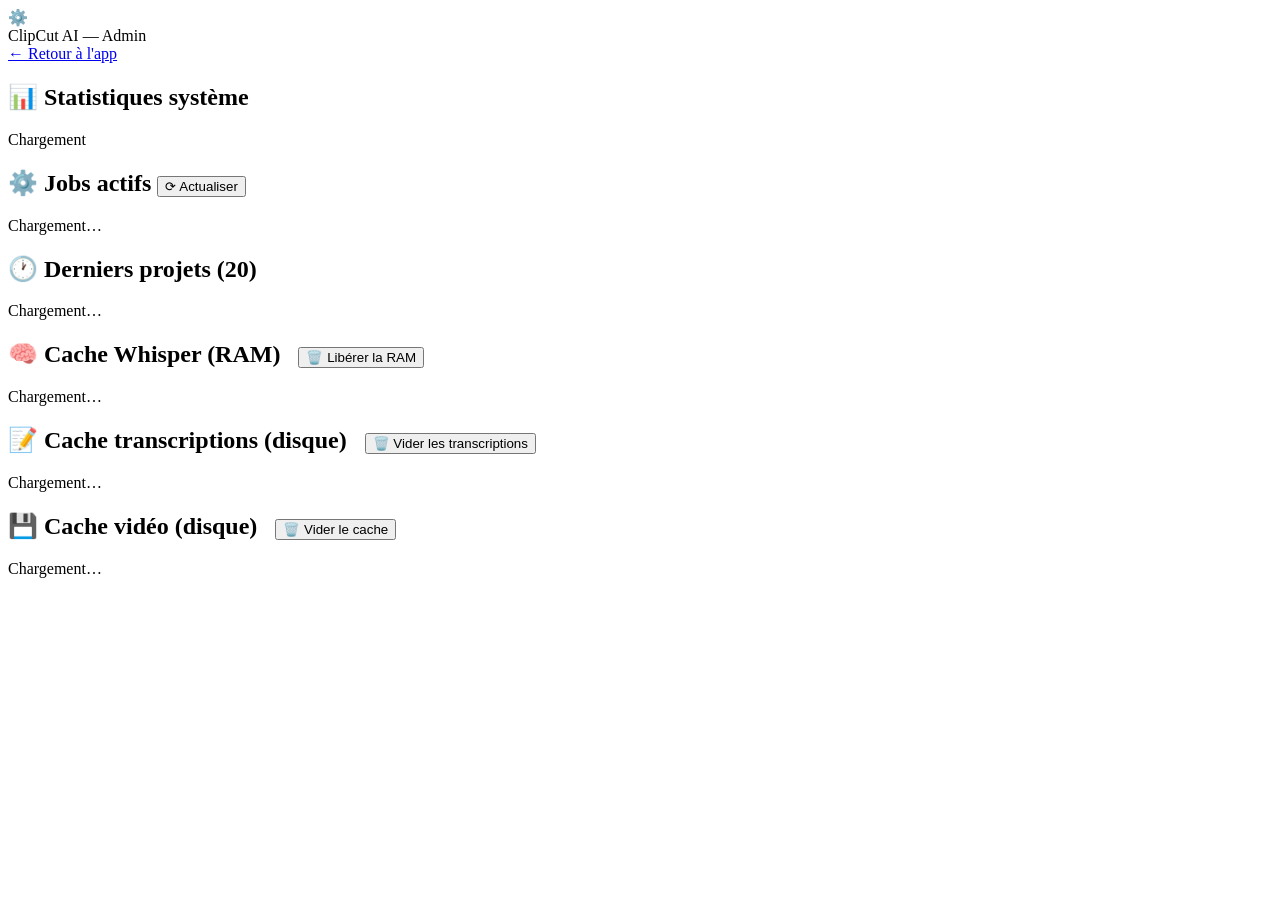
==== frontend/admin.html @ d1e2cdd9 "v4" ====
<!DOCTYPE html>
<html lang="fr">
<head>
  <meta charset="UTF-8" />
  <meta name="viewport" content="width=device-width, initial-scale=1.0" />
  <title>ClipCut AI — Admin</title>
  <link rel="stylesheet" href="/css/admin.css" />
</head>
<body>

<nav>
  <div class="logo">
    <div class="logo-icon">⚙️</div>
    ClipCut AI — Admin
  </div>
  <a class="back-link" href="/">← Retour à l'app</a>
</nav>

<div class="container">

  <!-- Stats -->
  <h2>📊 Statistiques système</h2>
  <div class="stats-grid" id="stats-grid">
    <div class="stat-card"><div class="stat-label">Chargement</div>
      <div class="stat-value"><span class="spinner"></span></div></div>
  </div>

  <!-- Active jobs -->
  <div class="section">
    <h2>⚙️ Jobs actifs
      <button class="refresh-btn" onclick="loadStats()">⟳ Actualiser</button>
    </h2>
    <div id="active-jobs-list"><div class="empty">Chargement…</div></div>
  </div>

  <!-- Recent jobs -->
  <div class="section">
    <h2>🕐 Derniers projets (20)</h2>
    <div id="recent-jobs-list"><div class="empty">Chargement…</div></div>
  </div>

  <!-- Whisper RAM cache -->
  <div class="section">
    <h2>🧠 Cache Whisper (RAM)
      <button class="action-btn btn-danger" onclick="clearWhisperCache()"
              id="clear-whisper-btn" style="margin-left:12px;">
        🗑️ Libérer la RAM
      </button>
    </h2>
    <div id="whisper-cache-info"><div class="empty">Chargement…</div></div>
  </div>

  <!-- Transcript disk cache -->
  <div class="section">
    <h2>📝 Cache transcriptions (disque)
      <button class="action-btn btn-danger" onclick="clearTranscriptCache()"
              id="clear-transcript-btn" style="margin-left:12px;">
        🗑️ Vider les transcriptions
      </button>
    </h2>
    <div id="transcript-cache-info"><div class="empty">Chargement…</div></div>
  </div>

  <!-- Video download cache -->
  <div class="section">
    <h2>💾 Cache vidéo (disque)
      <button class="action-btn btn-danger" onclick="clearCache()"
              id="clear-cache-btn" style="margin-left:12px;">
        🗑️ Vider le cache
      </button>
    </h2>
    <div id="cache-list"><div class="empty">Chargement…</div></div>
  </div>

</div>

<script src="/js/admin.js" defer></script>

</body>
</html>
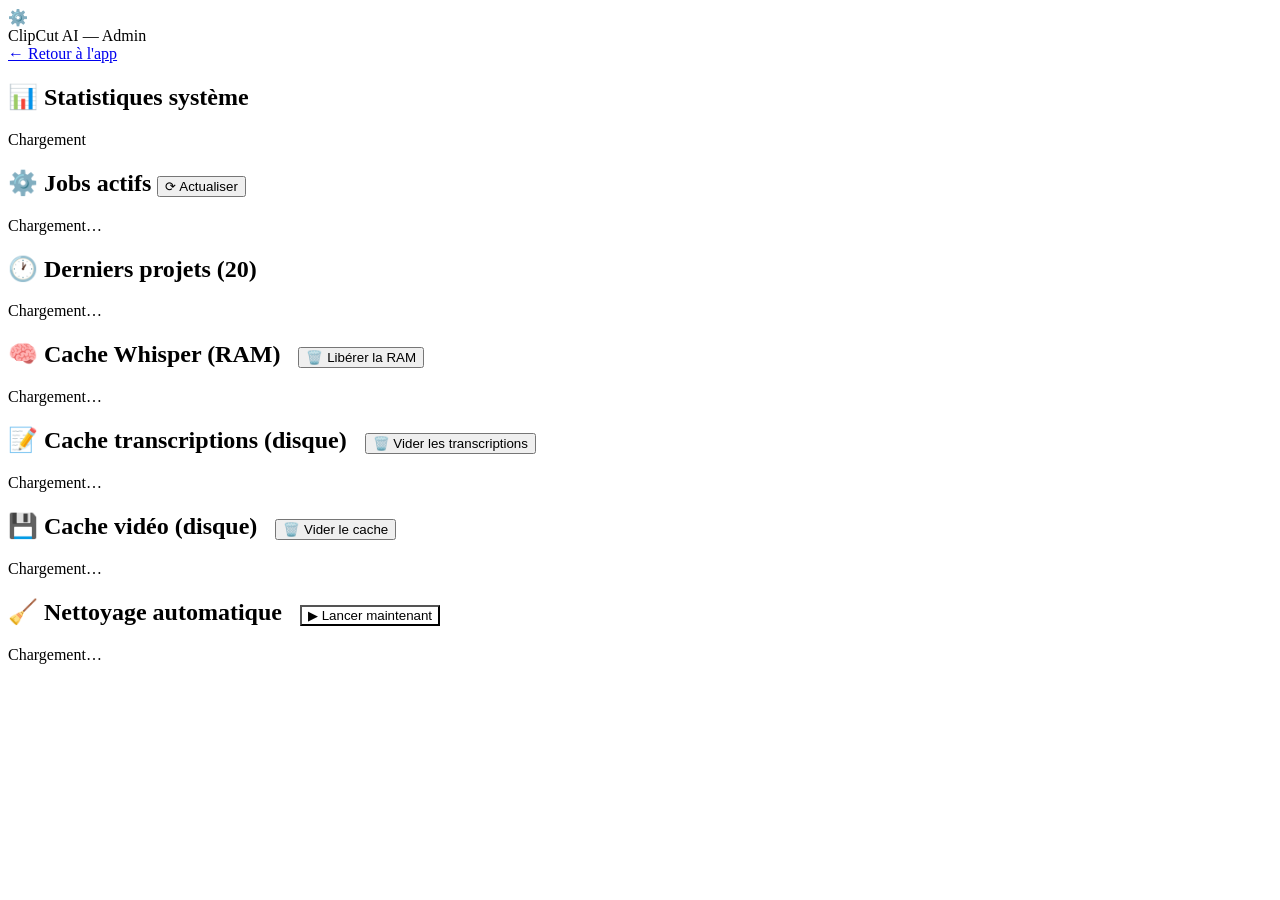
==== commit 3478e13a: "feat: Implement auto-cleanup feature for cache management" ====
--- a/frontend/admin.html
+++ b/frontend/admin.html
@@ -72,6 +72,20 @@
     <div id="cache-list"><div class="empty">Chargement…</div></div>
   </div>
 
+  <!-- Auto-cleanup -->
+  <div class="section">
+    <h2>🧹 Nettoyage automatique
+      <button class="action-btn" onclick="triggerCleanup()"
+              id="cleanup-btn" style="margin-left:12px;background:var(--accent2);">
+        ▶ Lancer maintenant
+      </button>
+    </h2>
+    <div id="cleanup-info"><div class="empty">Chargement…</div></div>
+    <div id="cleanup-result" style="display:none;margin-top:12px;padding:12px 16px;
+         border-radius:9px;background:rgba(52,199,89,.08);border:1px solid rgba(52,199,89,.25);
+         font-size:.85rem;color:#34c759;"></div>
+  </div>
+
 </div>
 
 <script src="/js/admin.js" defer></script>
